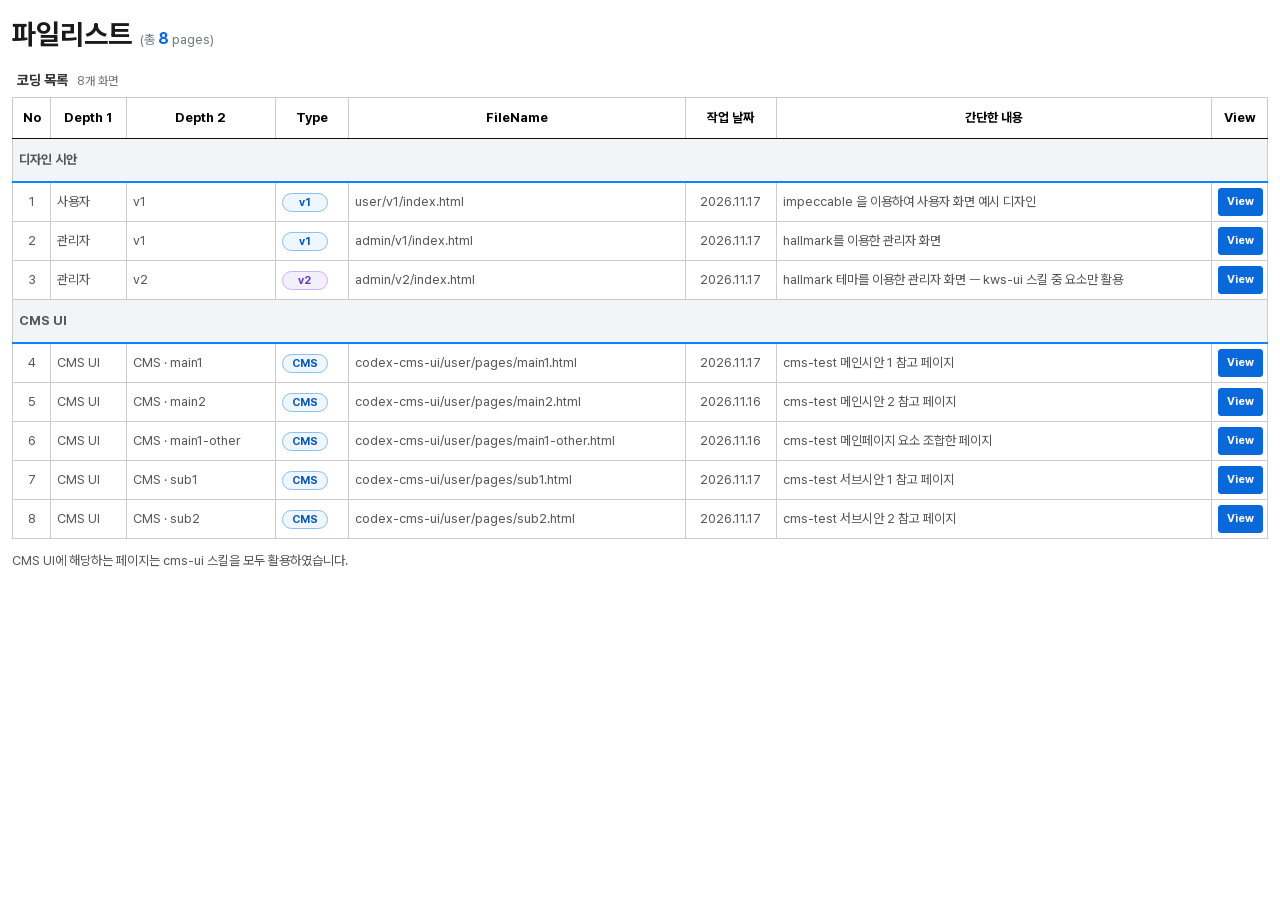
==== filelist.html @ d9807388 "Add UI prototypes and Vercel entry routing" ====
<!DOCTYPE html>
<html lang="ko">

<head>
	<meta charset="UTF-8">
	<meta name="viewport" content="width=device-width, initial-scale=1.0">
	<title>파일리스트 | codex-design</title>
	<link rel="stylesheet" href="css/filelist.css">
</head>

<body>
	<main id="wrap" class="filelist">
		<header id="header">
			<h1>파일리스트 <span class="cntTotal">(총 <strong data-total-page-count>8</strong> pages)</span></h1>
		</header>
		<h2>코딩 목록 <span class="section-count" data-section-count>8개 화면</span></h2>
		<table class="htmllist" aria-label="codex-design 작업 파일 목록">
			<thead>
				<tr class="head">
					<th scope="col">No</th>
					<th scope="col">Depth 1</th>
					<th scope="col">Depth 2</th>
					<th scope="col">Type</th>
					<th scope="col">FileName</th>
					<th scope="col">작업 날짜</th>
					<th scope="col">간단한 내용</th>
					<th scope="col">View</th>
				</tr>
			</thead>
			<tbody>
				<!-- 새 기록은 page-row 행을 복사하고 날짜, 내용, FileName과 View의 href를 함께 수정합니다. 번호와 건수는 자동 갱신됩니다. -->
				<tr>
					<th colspan="8" scope="colgroup">디자인 시안</th>
				</tr>
				<tr class="page-row v1">
					<td>1</td>
					<td>사용자</td>
					<td>v1</td>
					<td><span class="version-badge">v1</span></td>
					<td>user/v1/index.html</td>
					<td><time datetime="2026-11-17">2026.11.17</time></td>
					<td>impeccable 을 이용하여 사용자 화면 예시 디자인</td>
					<td><a href="user/v1/index.html" target="_blank" rel="noopener" aria-label="사용자 v1 화면 새 탭에서 보기">View</a></td>
				</tr>
				<tr class="page-row v1">
					<td>2</td>
					<td>관리자</td>
					<td>v1</td>
					<td><span class="version-badge">v1</span></td>
					<td>admin/v1/index.html</td>
					<td><time datetime="2026-11-17">2026.11.17</time></td>
					<td>hallmark를 이용한 관리자 화면</td>
					<td><a href="admin/v1/index.html" target="_blank" rel="noopener" aria-label="관리자 v1 화면 새 탭에서 보기">View</a></td>
				</tr>
				<tr class="page-row v2">
					<td>3</td>
					<td>관리자</td>
					<td>v2</td>
					<td><span class="version-badge">v2</span></td>
					<td>admin/v2/index.html</td>
					<td><time datetime="2026-11-17">2026.11.17</time></td>
					<td>hallmark 테마를 이용한 관리자 화면 ㅡ kws-ui 스킬 중 요소만 활용</td>
					<td><a href="admin/v2/index.html" target="_blank" rel="noopener" aria-label="관리자 v2 화면 새 탭에서 보기">View</a>
					</td>
				</tr>
				<tr>
					<th colspan="8" scope="colgroup">CMS UI</th>
				</tr>

				<tr class="page-row v1">
					<td>4</td>
					<td>CMS UI</td>
					<td>CMS · main1</td>
					<td><span class="version-badge">CMS</span></td>
					<td>codex-cms-ui/user/pages/main1.html</td>
					<td><time datetime="2026-11-17">2026.11.17</time></td>
					<td>cms-test 메인시안 1 참고 페이지 </td>
					<td><a href="codex-cms-ui/user/pages/main1.html" target="_blank" rel="noopener"
							aria-label="CMS · main1 화면 새 탭에서 보기">View</a></td>
				</tr>
				<tr class="page-row v1">
					<td>5</td>
					<td>CMS UI</td>
					<td>CMS · main2</td>
					<td><span class="version-badge">CMS</span></td>
					<td>codex-cms-ui/user/pages/main2.html</td>
					<td><time datetime="2026-11-17">2026.11.16</time></td>
					<td>cms-test 메인시안 2 참고 페이지</td>
					<td><a href="codex-cms-ui/user/pages/main2.html" target="_blank" rel="noopener"
							aria-label="CMS · main2 화면 새 탭에서 보기">View</a></td>
				</tr>
				<tr class="page-row v1">
					<td>6</td>
					<td>CMS UI</td>
					<td>CMS · main1-other</td>
					<td><span class="version-badge">CMS</span></td>
					<td>codex-cms-ui/user/pages/main1-other.html</td>
					<td><time datetime="2026-11-16">2026.11.16</time></td>
					<td>cms-test 메인페이지 요소 조합한 페이지</td>
					<td><a href="codex-cms-ui/user/pages/main1-other.html" target="_blank" rel="noopener"
							aria-label="CMS · main1-other 화면 새 탭에서 보기">View</a></td>
				</tr>
				<tr class="page-row v1">
					<td>7</td>
					<td>CMS UI</td>
					<td>CMS · sub1</td>
					<td><span class="version-badge">CMS</span></td>
					<td>codex-cms-ui/user/pages/sub1.html</td>
					<td><time datetime="2026-11-17">2026.11.17</time></td>
					<td>cms-test 서브시안 1 참고 페이지</td>
					<td><a href="codex-cms-ui/user/pages/sub1.html" target="_blank" rel="noopener"
							aria-label="CMS · sub1 화면 새 탭에서 보기">View</a></td>
				</tr>
				<tr class="page-row v1">
					<td>8</td>
					<td>CMS UI</td>
					<td>CMS · sub2</td>
					<td><span class="version-badge">CMS</span></td>
					<td>codex-cms-ui/user/pages/sub2.html</td>
					<td><time datetime="2026-11-17">2026.11.17</time></td>
					<td>cms-test 서브시안 2 참고 페이지</td>
					<td><a href="codex-cms-ui/user/pages/sub2.html" target="_blank" rel="noopener"
							aria-label="CMS · sub2 화면 새 탭에서 보기">View</a></td>
				</tr>
			</tbody>
		</table>
		<p class="list-note">CMS UI에 해당하는 페이지는 cms-ui 스킬을 모두 활용하였습니다.</p>
	</main>
	<script src="js/filelist.js"></script>
</body>

</html>
---- css/filelist.css ----
/* AI-ONE-Platform/filelist.html 양식에서 이식. */
@font-face {
  font-family: Pretendard;
  src: url("../admin/v1/assets/fonts/pretendard-variable.woff2") format("woff2");
  font-weight: 100 900;
  font-display: swap;
}
* {
	-webkit-text-size-adjust: none;
}

html,
body {
	width: 100%;
	height: 100%;
	min-width: 800px;
}

html,
body,
div,
h1,
h2,
table,
tbody {
	margin: 0;
	padding: 0;
	outline: 0;
	font-family: Pretendard, sans-serif;
	font-size: 13px;
	color: #555;
}

body {
	line-height: 1.2em;
	border: 0;
}

strong,
span,
a {
	display: inline-block;
}

span {
	margin: 0;
	padding: 0;
	outline: 0;
}

table,
tbody,
thead,
tr,
th,
td {
	border: 0;
}

strong,
th {
	font-style: normal;
}

a {
	cursor: pointer;
	text-decoration: none;
	color: #666;
}

table {
	border-collapse: collapse;
}

#wrap {
	padding: 12px;
}

#header {
	margin-bottom: 20px;
}

#header::after {
	content: "";
	clear: both;
	display: block;
}

#header>h1 {
	float: left;
	display: flex;
	align-items: baseline;
	gap: 8px;
	font-size: 28px;
	color: #1a1a1a;
	padding-top: 15px;
}

h2 {
	font-size: 14px;
	color: #333;
	margin: 25px 0 8px 5px;
}

table.htmllist th,
table.htmllist td {
	border: 1px solid #ccc;
}

table.htmllist thead th {
	text-align: center;
	font-weight: bold;
	border-bottom: 1px solid #111 !important;
	height: 30px;
	color: #000 !important;
	font-size: 13px !important;
}

table.htmllist tbody th {
	padding: 5px 6px;
	text-align: left;
	border-bottom: 2px solid #0088ff !important;
	height: 32px;
	background-color: #f3f4f8;
}

table.htmllist td {
	padding: 5px 6px;
}

table.htmllist td:first-child {
	text-align: center;
}

table.htmllist td:last-child {
	color: #666;
	font-size: 12px;
}

table.htmllist td:nth-child(6) {
	text-align: center;
}

table.htmllist td>a {
	display: block;
	width: 100%;
	height: 26px;
	line-height: 26px;
	text-align: center;
	color: #fff;
	font-size: 11px;
	font-weight: bold;
	vertical-align: middle;
	background-color: #0969da;
	border: 1px solid #0969da;
	border-radius: 3px;
}

table.htmllist tr td {
	background-color: #fff;
}

.cntTotal {
	position: static;
	margin: 0;
	color: #6e7781;
	font-size: 13px;
	font-weight: 400;
}

.cntTotal strong {
	color: #0969da;
	font-size: 16px;
}

.section-count {
	margin-left: 6px;
	color: #6e7781;
	font-size: 12px;
	font-weight: 400;
}

.htmllist .page-row {
	cursor: pointer;
	transition: background-color 0.15s ease, color 0.15s ease;
}

.htmllist .page-row>td {
	transition: background-color 0.15s ease, border-color 0.15s ease, color 0.15s ease;
}

.htmllist .page-row:hover>td {
	border-top-color: #8cbeef;
	border-bottom-color: #8cbeef;
	background-color: #eef6ff;
	color: #1f2328;
}

.htmllist .page-row.is-selected>td {
	border-top-color: #0969da;
	border-bottom-color: #0969da;
	background-color: #dbeafe;
	color: #074c9c;
}

.htmllist .page-row:focus-visible {
	outline: 2px solid #0969da;
	outline-offset: -2px;
}

.version-badge {
	min-width: 30px;
	padding: 3px 7px;
	border: 1px solid #8cbeef;
	border-radius: 999px;
	background: #eef6ff;
	color: #0757b7;
	font-size: 11px;
	font-weight: 700;
	line-height: 1;
	text-align: center;
}

.v2 .version-badge {
	border-color: #c7b5f4;
	background: #f3efff;
	color: #6639ba;
}

.htmllist td>a:hover,
.htmllist td>a:focus-visible {
	border-color: #0550ae;
	background-color: #0550ae;
	box-shadow: 0 2px 6px rgba(9, 105, 218, 0.24);
	line-height: 26px;
	transform: translateY(-1px);
}

.htmllist td>a:focus-visible {
	outline: 2px solid #0969da;
	outline-offset: 2px;
}

.htmllist td>a:active,
.htmllist .page-row.is-selected td>a {
	border-color: #033d8b;
	background-color: #033d8b;
	box-shadow: none;
	transform: translateY(0);
}

.htmllist { width: 100%; }
.htmllist thead th { padding: 5px 6px; }
.list-note { margin: 12px 0; line-height: 1.5; }
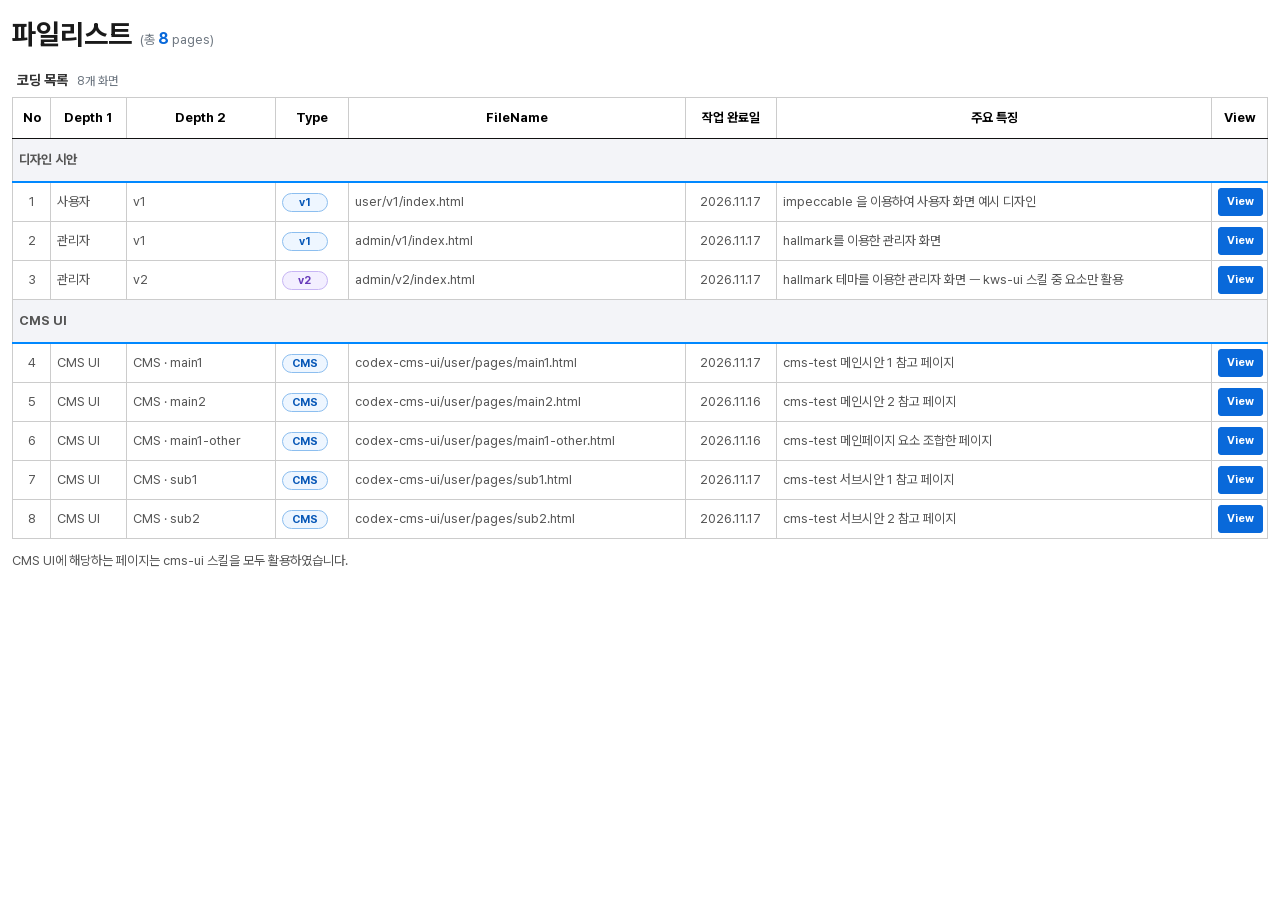
==== commit 7ada7264: "Update file list column labels" ====
--- a/filelist.html
+++ b/filelist.html
@@ -22,8 +22,8 @@
 					<th scope="col">Depth 2</th>
 					<th scope="col">Type</th>
 					<th scope="col">FileName</th>
-					<th scope="col">작업 날짜</th>
-					<th scope="col">간단한 내용</th>
+					<th scope="col">작업 완료일</th>
+					<th scope="col">주요 특징</th>
 					<th scope="col">View</th>
 				</tr>
 			</thead>
@@ -40,7 +40,8 @@
 					<td>user/v1/index.html</td>
 					<td><time datetime="2026-11-17">2026.11.17</time></td>
 					<td>impeccable 을 이용하여 사용자 화면 예시 디자인</td>
-					<td><a href="user/v1/index.html" target="_blank" rel="noopener" aria-label="사용자 v1 화면 새 탭에서 보기">View</a></td>
+					<td><a href="user/v1/index.html" target="_blank" rel="noopener"
+							aria-label="사용자 v1 화면 새 탭에서 보기">View</a></td>
 				</tr>
 				<tr class="page-row v1">
 					<td>2</td>
@@ -50,7 +51,8 @@
 					<td>admin/v1/index.html</td>
 					<td><time datetime="2026-11-17">2026.11.17</time></td>
 					<td>hallmark를 이용한 관리자 화면</td>
-					<td><a href="admin/v1/index.html" target="_blank" rel="noopener" aria-label="관리자 v1 화면 새 탭에서 보기">View</a></td>
+					<td><a href="admin/v1/index.html" target="_blank" rel="noopener"
+							aria-label="관리자 v1 화면 새 탭에서 보기">View</a></td>
 				</tr>
 				<tr class="page-row v2">
 					<td>3</td>
@@ -60,7 +62,8 @@
 					<td>admin/v2/index.html</td>
 					<td><time datetime="2026-11-17">2026.11.17</time></td>
 					<td>hallmark 테마를 이용한 관리자 화면 ㅡ kws-ui 스킬 중 요소만 활용</td>
-					<td><a href="admin/v2/index.html" target="_blank" rel="noopener" aria-label="관리자 v2 화면 새 탭에서 보기">View</a>
+					<td><a href="admin/v2/index.html" target="_blank" rel="noopener"
+							aria-label="관리자 v2 화면 새 탭에서 보기">View</a>
 					</td>
 				</tr>
 				<tr>
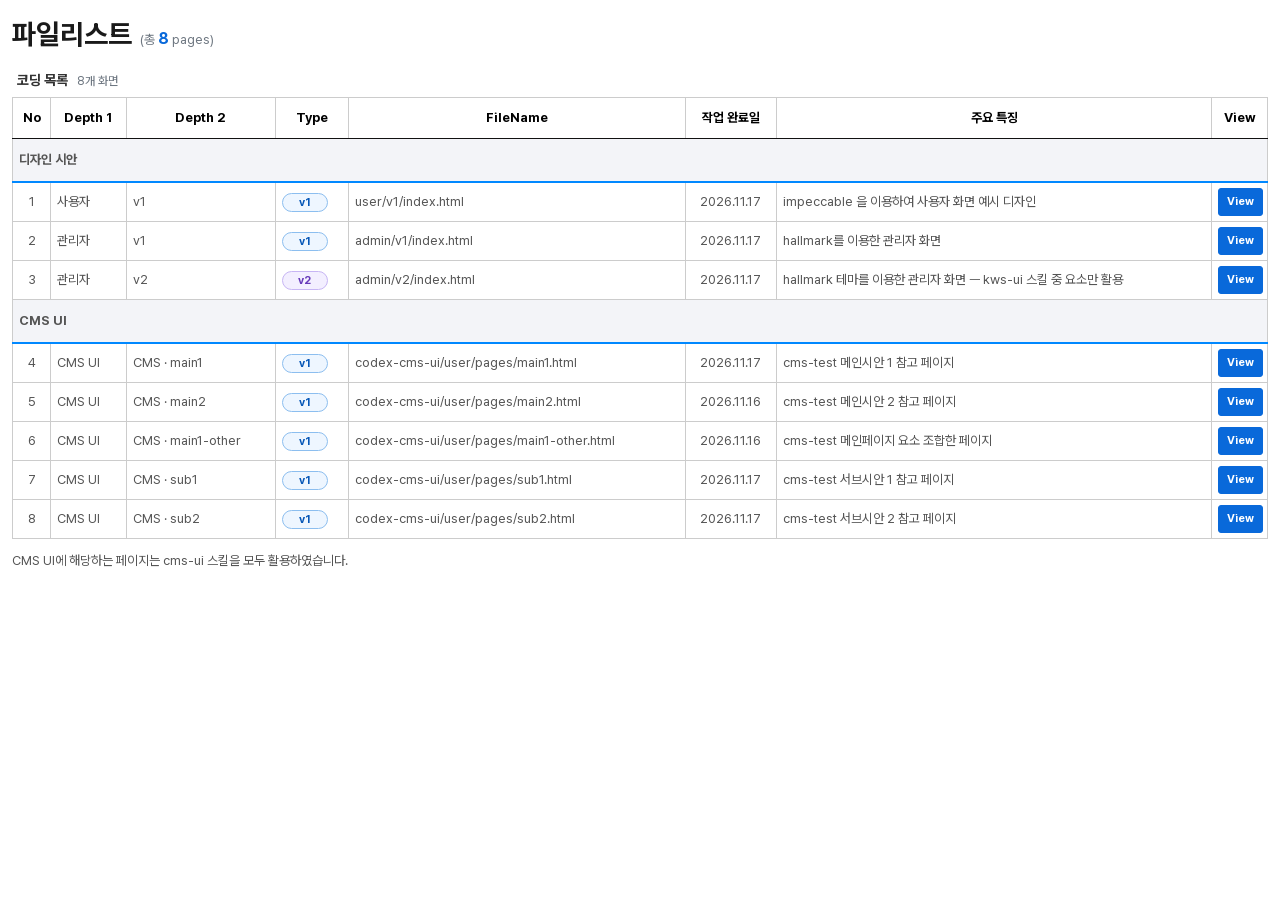
==== commit ed36606b: "Update CMS file list badges to v1" ====
--- a/filelist.html
+++ b/filelist.html
@@ -74,7 +74,7 @@
 					<td>4</td>
 					<td>CMS UI</td>
 					<td>CMS · main1</td>
-					<td><span class="version-badge">CMS</span></td>
+					<td><span class="version-badge">v1</span></td>
 					<td>codex-cms-ui/user/pages/main1.html</td>
 					<td><time datetime="2026-11-17">2026.11.17</time></td>
 					<td>cms-test 메인시안 1 참고 페이지 </td>
@@ -85,7 +85,7 @@
 					<td>5</td>
 					<td>CMS UI</td>
 					<td>CMS · main2</td>
-					<td><span class="version-badge">CMS</span></td>
+					<td><span class="version-badge">v1</span></td>
 					<td>codex-cms-ui/user/pages/main2.html</td>
 					<td><time datetime="2026-11-17">2026.11.16</time></td>
 					<td>cms-test 메인시안 2 참고 페이지</td>
@@ -96,7 +96,7 @@
 					<td>6</td>
 					<td>CMS UI</td>
 					<td>CMS · main1-other</td>
-					<td><span class="version-badge">CMS</span></td>
+					<td><span class="version-badge">v1</span></td>
 					<td>codex-cms-ui/user/pages/main1-other.html</td>
 					<td><time datetime="2026-11-16">2026.11.16</time></td>
 					<td>cms-test 메인페이지 요소 조합한 페이지</td>
@@ -107,7 +107,7 @@
 					<td>7</td>
 					<td>CMS UI</td>
 					<td>CMS · sub1</td>
-					<td><span class="version-badge">CMS</span></td>
+					<td><span class="version-badge">v1</span></td>
 					<td>codex-cms-ui/user/pages/sub1.html</td>
 					<td><time datetime="2026-11-17">2026.11.17</time></td>
 					<td>cms-test 서브시안 1 참고 페이지</td>
@@ -118,7 +118,7 @@
 					<td>8</td>
 					<td>CMS UI</td>
 					<td>CMS · sub2</td>
-					<td><span class="version-badge">CMS</span></td>
+					<td><span class="version-badge">v1</span></td>
 					<td>codex-cms-ui/user/pages/sub2.html</td>
 					<td><time datetime="2026-11-17">2026.11.17</time></td>
 					<td>cms-test 서브시안 2 참고 페이지</td>
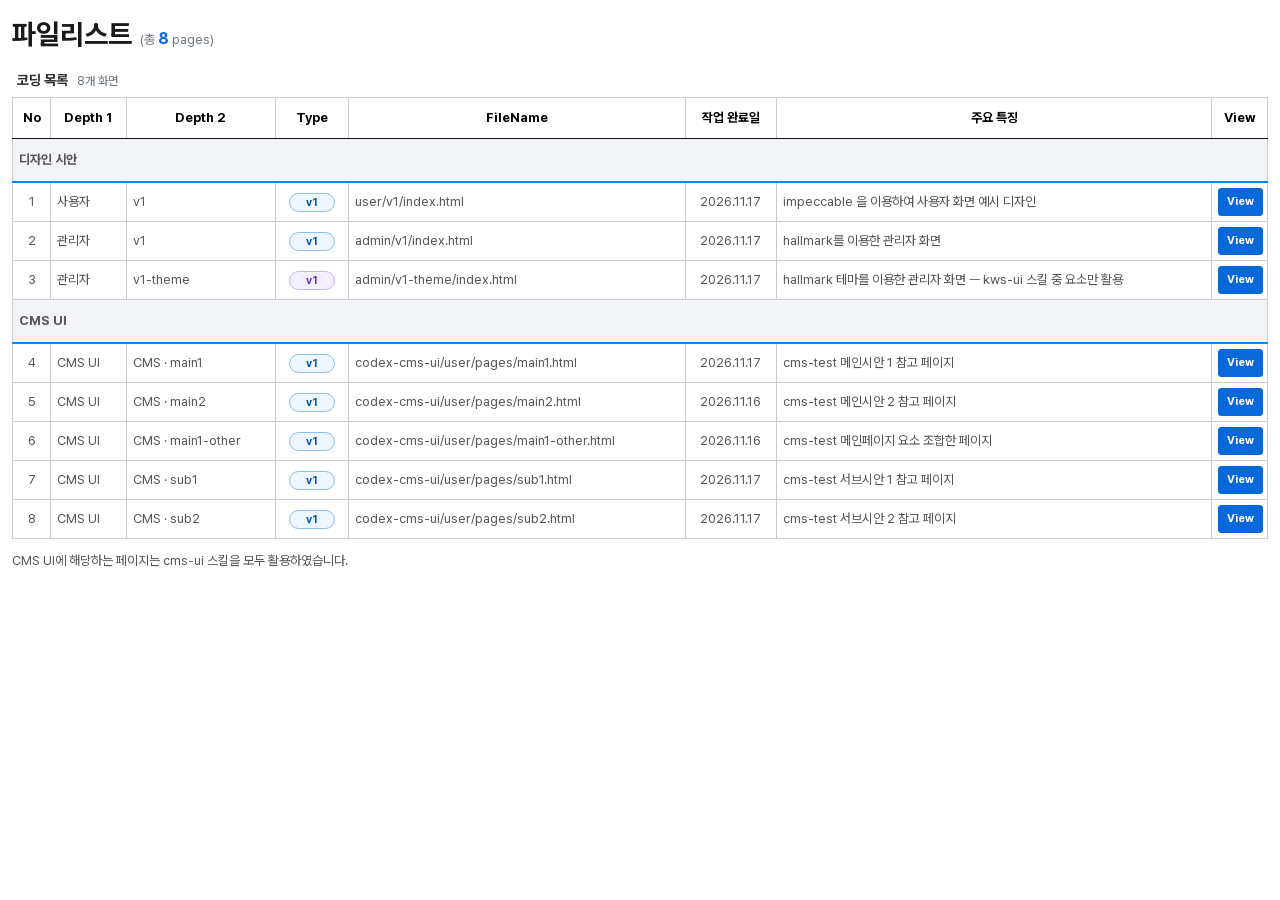
==== commit 721144c3: "Rename admin theme folder and update file list links" ====
--- a/filelist.html
+++ b/filelist.html
@@ -57,13 +57,13 @@
 				<tr class="page-row v2">
 					<td>3</td>
 					<td>관리자</td>
-					<td>v2</td>
-					<td><span class="version-badge">v2</span></td>
-					<td>admin/v2/index.html</td>
+					<td>v1-theme</td>
+					<td><span class="version-badge">v1</span></td>
+					<td>admin/v1-theme/index.html</td>
 					<td><time datetime="2026-11-17">2026.11.17</time></td>
 					<td>hallmark 테마를 이용한 관리자 화면 ㅡ kws-ui 스킬 중 요소만 활용</td>
-					<td><a href="admin/v2/index.html" target="_blank" rel="noopener"
-							aria-label="관리자 v2 화면 새 탭에서 보기">View</a>
+					<td><a href="admin/v1-theme/index.html" target="_blank" rel="noopener"
+							aria-label="관리자 v1-theme 화면 새 탭에서 보기">View</a>
 					</td>
 				</tr>
 				<tr>
@@ -132,4 +132,4 @@
 	<script src="js/filelist.js"></script>
 </body>
 
-</html>+</html>
--- a/css/filelist.css
+++ b/css/filelist.css
@@ -137,6 +137,7 @@
 	font-size: 12px;
 }
 
+table.htmllist td:nth-child(4),
 table.htmllist td:nth-child(6) {
 	text-align: center;
 }
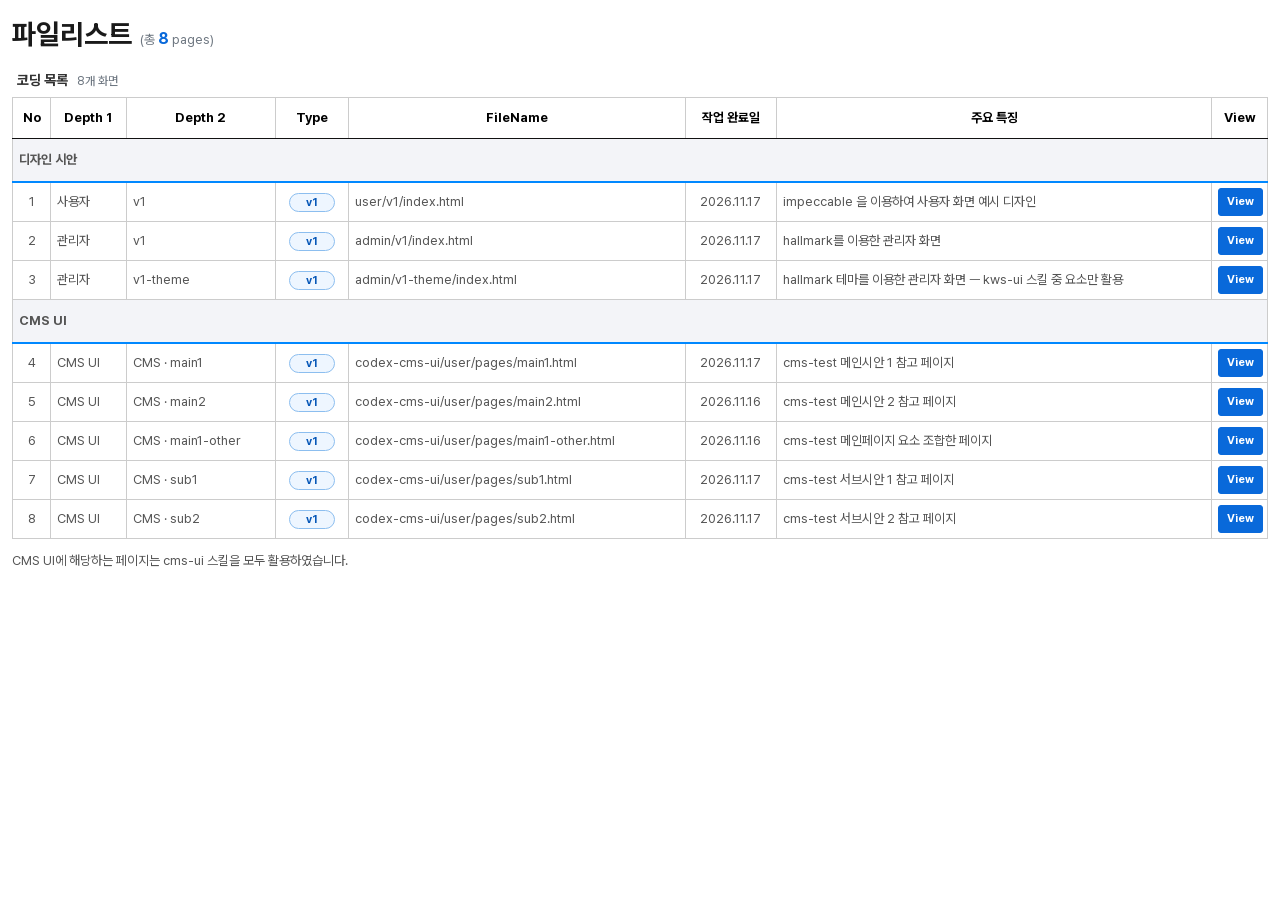
==== commit 3700b0b6: "Use v1 badge style for admin theme row" ====
--- a/filelist.html
+++ b/filelist.html
@@ -54,7 +54,7 @@
 					<td><a href="admin/v1/index.html" target="_blank" rel="noopener"
 							aria-label="관리자 v1 화면 새 탭에서 보기">View</a></td>
 				</tr>
-				<tr class="page-row v2">
+				<tr class="page-row v1">
 					<td>3</td>
 					<td>관리자</td>
 					<td>v1-theme</td>
@@ -132,4 +132,4 @@
 	<script src="js/filelist.js"></script>
 </body>
 
-</html>
+</html>
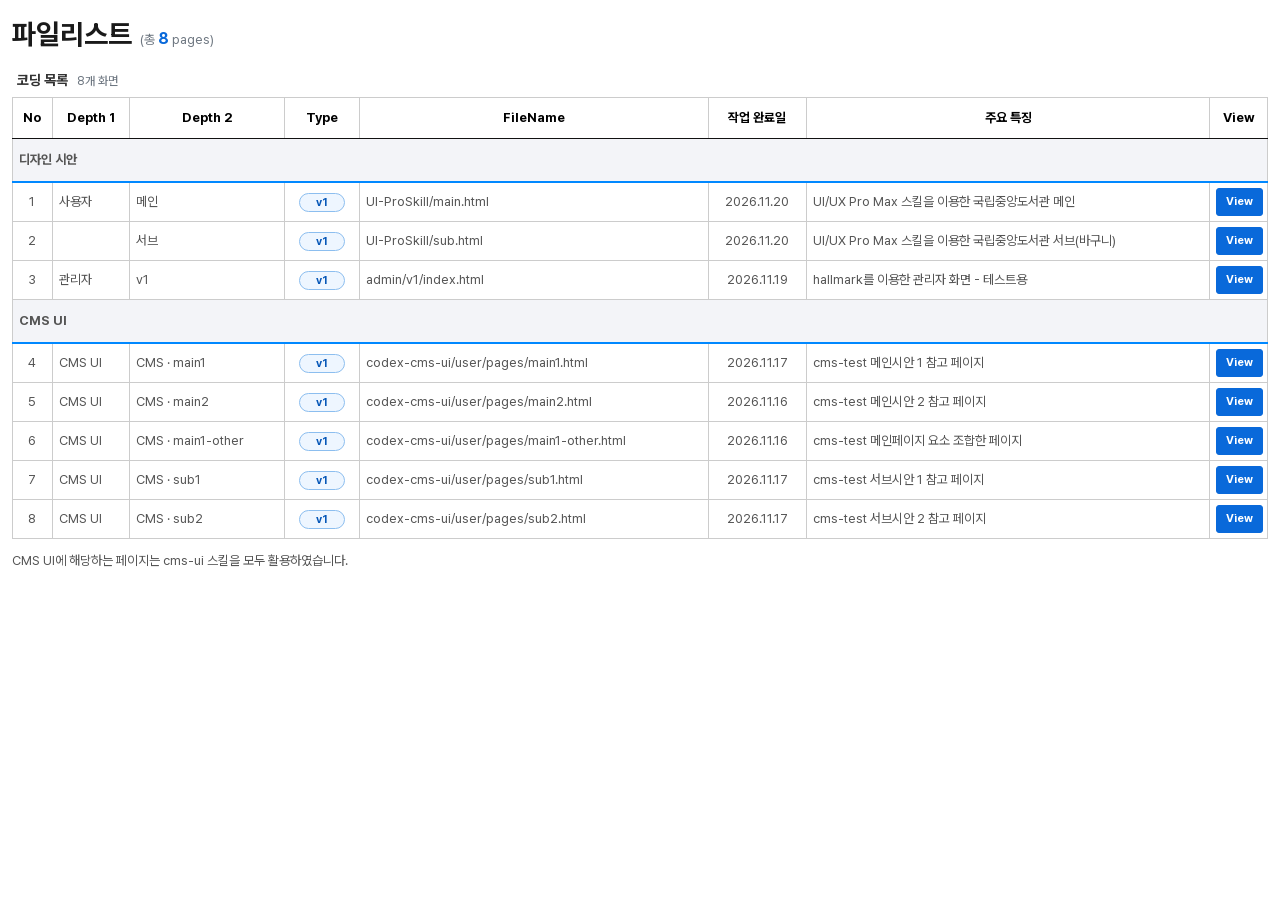
==== commit 235e6139: "Add UI-ProSkill pages and update CMS screens, assets, and file list" ====
--- a/filelist.html
+++ b/filelist.html
@@ -35,37 +35,37 @@
 				<tr class="page-row v1">
 					<td>1</td>
 					<td>사용자</td>
-					<td>v1</td>
+					<td>메인</td>
 					<td><span class="version-badge">v1</span></td>
-					<td>user/v1/index.html</td>
-					<td><time datetime="2026-11-17">2026.11.17</time></td>
-					<td>impeccable 을 이용하여 사용자 화면 예시 디자인</td>
-					<td><a href="user/v1/index.html" target="_blank" rel="noopener"
-							aria-label="사용자 v1 화면 새 탭에서 보기">View</a></td>
+					<td>UI-ProSkill/main.html</td>
+					<td><time datetime="2026-11-20">2026.11.20</time></td>
+					<td>UI/UX Pro Max 스킬을 이용한 국립중앙도서관 메인</td>
+					<td><a href="UI-ProSkill/main.html" target="_blank" rel="noopener"
+							aria-label="외부 스킬을 이용한 국립중앙도서관 메인 ui 만들기">View</a></td>
 				</tr>
 				<tr class="page-row v1">
 					<td>2</td>
+					<td></td>
+					<td>서브</td>
+					<td><span class="version-badge">v1</span></td>
+					<td>UI-ProSkill/sub.html</td>
+					<td><time datetime="2026-11-20">2026.11.20</time></td>
+					<td>UI/UX Pro Max 스킬을 이용한 국립중앙도서관 서브(바구니)</td>
+					<td><a href="UI-ProSkill/sub.html" target="_blank" rel="noopener"
+							aria-label="외부 스킬을 이용한 국립중앙도서관 서브페이지(바구니) 만들기">View</a></td>
+				</tr>
+				<tr class="page-row v1">
+					<td>3</td>
 					<td>관리자</td>
 					<td>v1</td>
 					<td><span class="version-badge">v1</span></td>
 					<td>admin/v1/index.html</td>
-					<td><time datetime="2026-11-17">2026.11.17</time></td>
-					<td>hallmark를 이용한 관리자 화면</td>
+					<td><time datetime="2026-11-19">2026.11.19</time></td>
+					<td>hallmark를 이용한 관리자 화면 - 테스트용</td>
 					<td><a href="admin/v1/index.html" target="_blank" rel="noopener"
 							aria-label="관리자 v1 화면 새 탭에서 보기">View</a></td>
 				</tr>
-				<tr class="page-row v1">
-					<td>3</td>
-					<td>관리자</td>
-					<td>v1-theme</td>
-					<td><span class="version-badge">v1</span></td>
-					<td>admin/v1-theme/index.html</td>
-					<td><time datetime="2026-11-17">2026.11.17</time></td>
-					<td>hallmark 테마를 이용한 관리자 화면 ㅡ kws-ui 스킬 중 요소만 활용</td>
-					<td><a href="admin/v1-theme/index.html" target="_blank" rel="noopener"
-							aria-label="관리자 v1-theme 화면 새 탭에서 보기">View</a>
-					</td>
-				</tr>
+
 				<tr>
 					<th colspan="8" scope="colgroup">CMS UI</th>
 				</tr>
